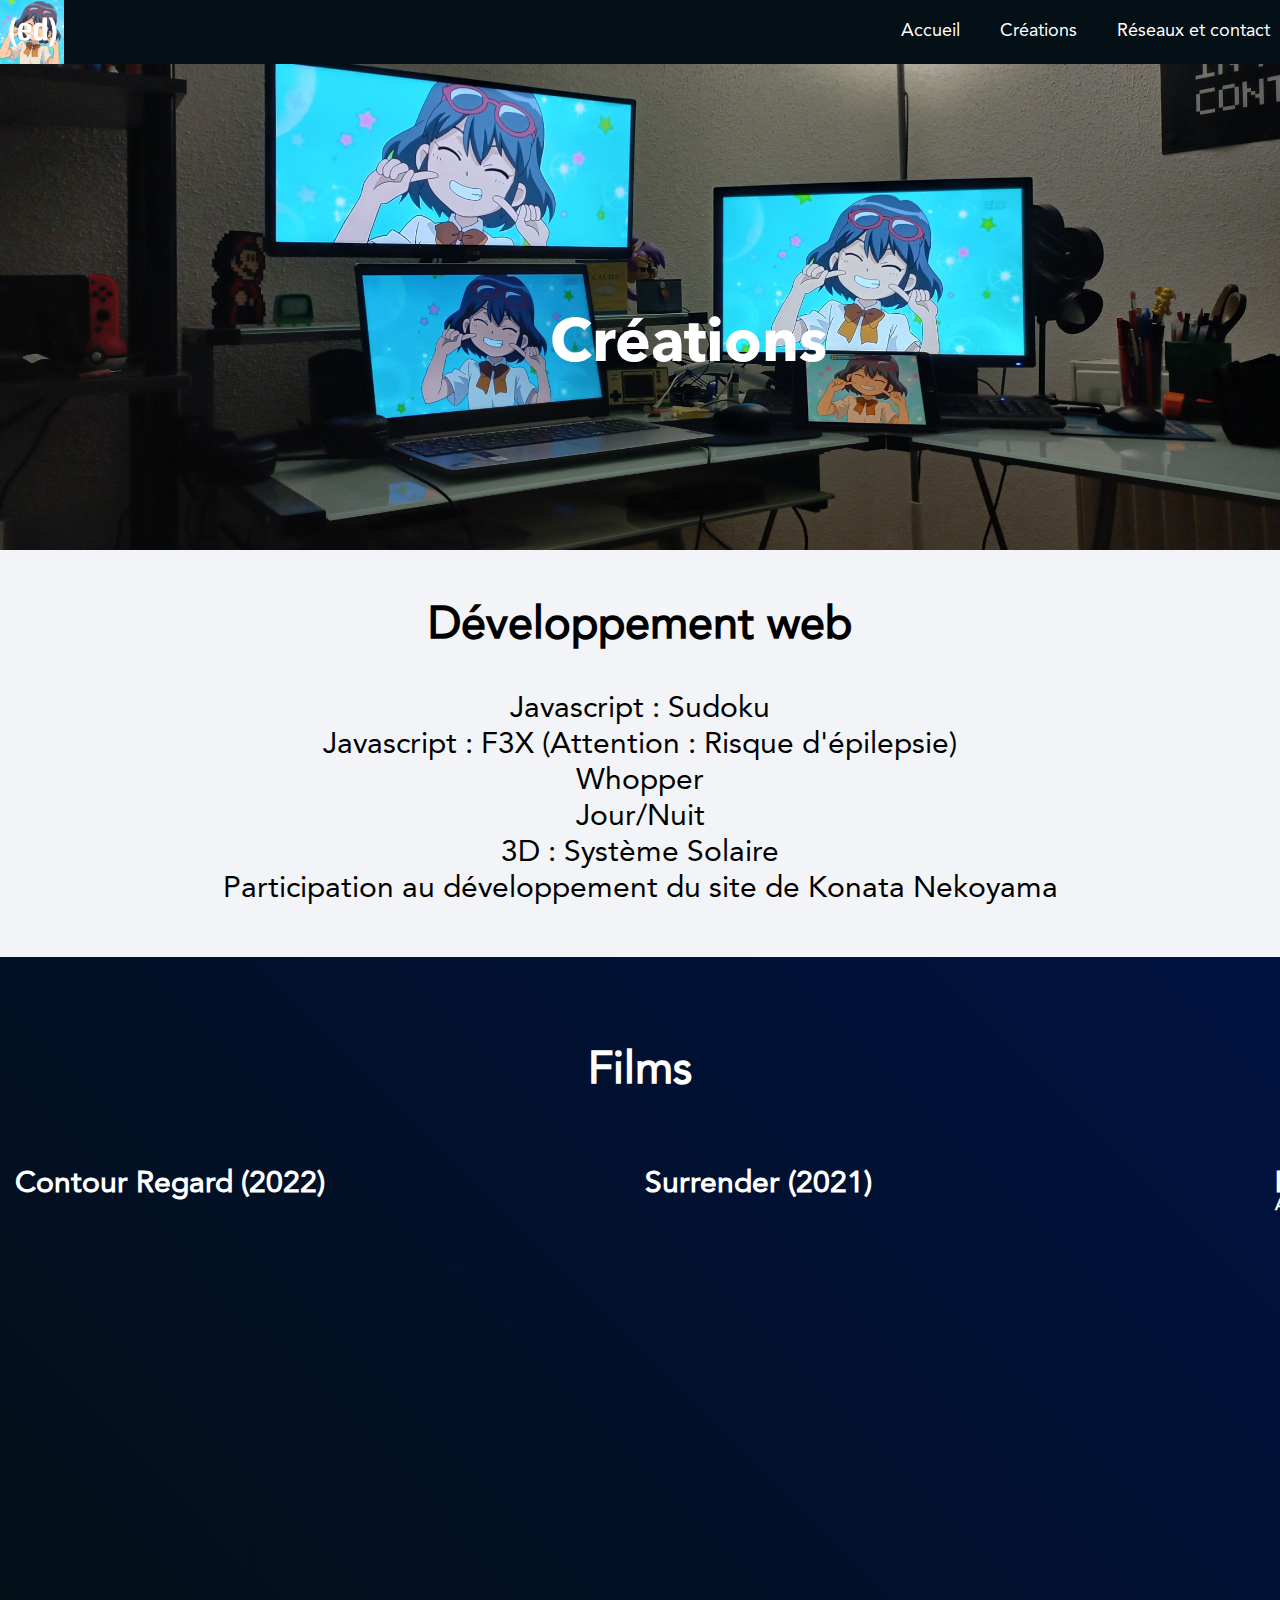
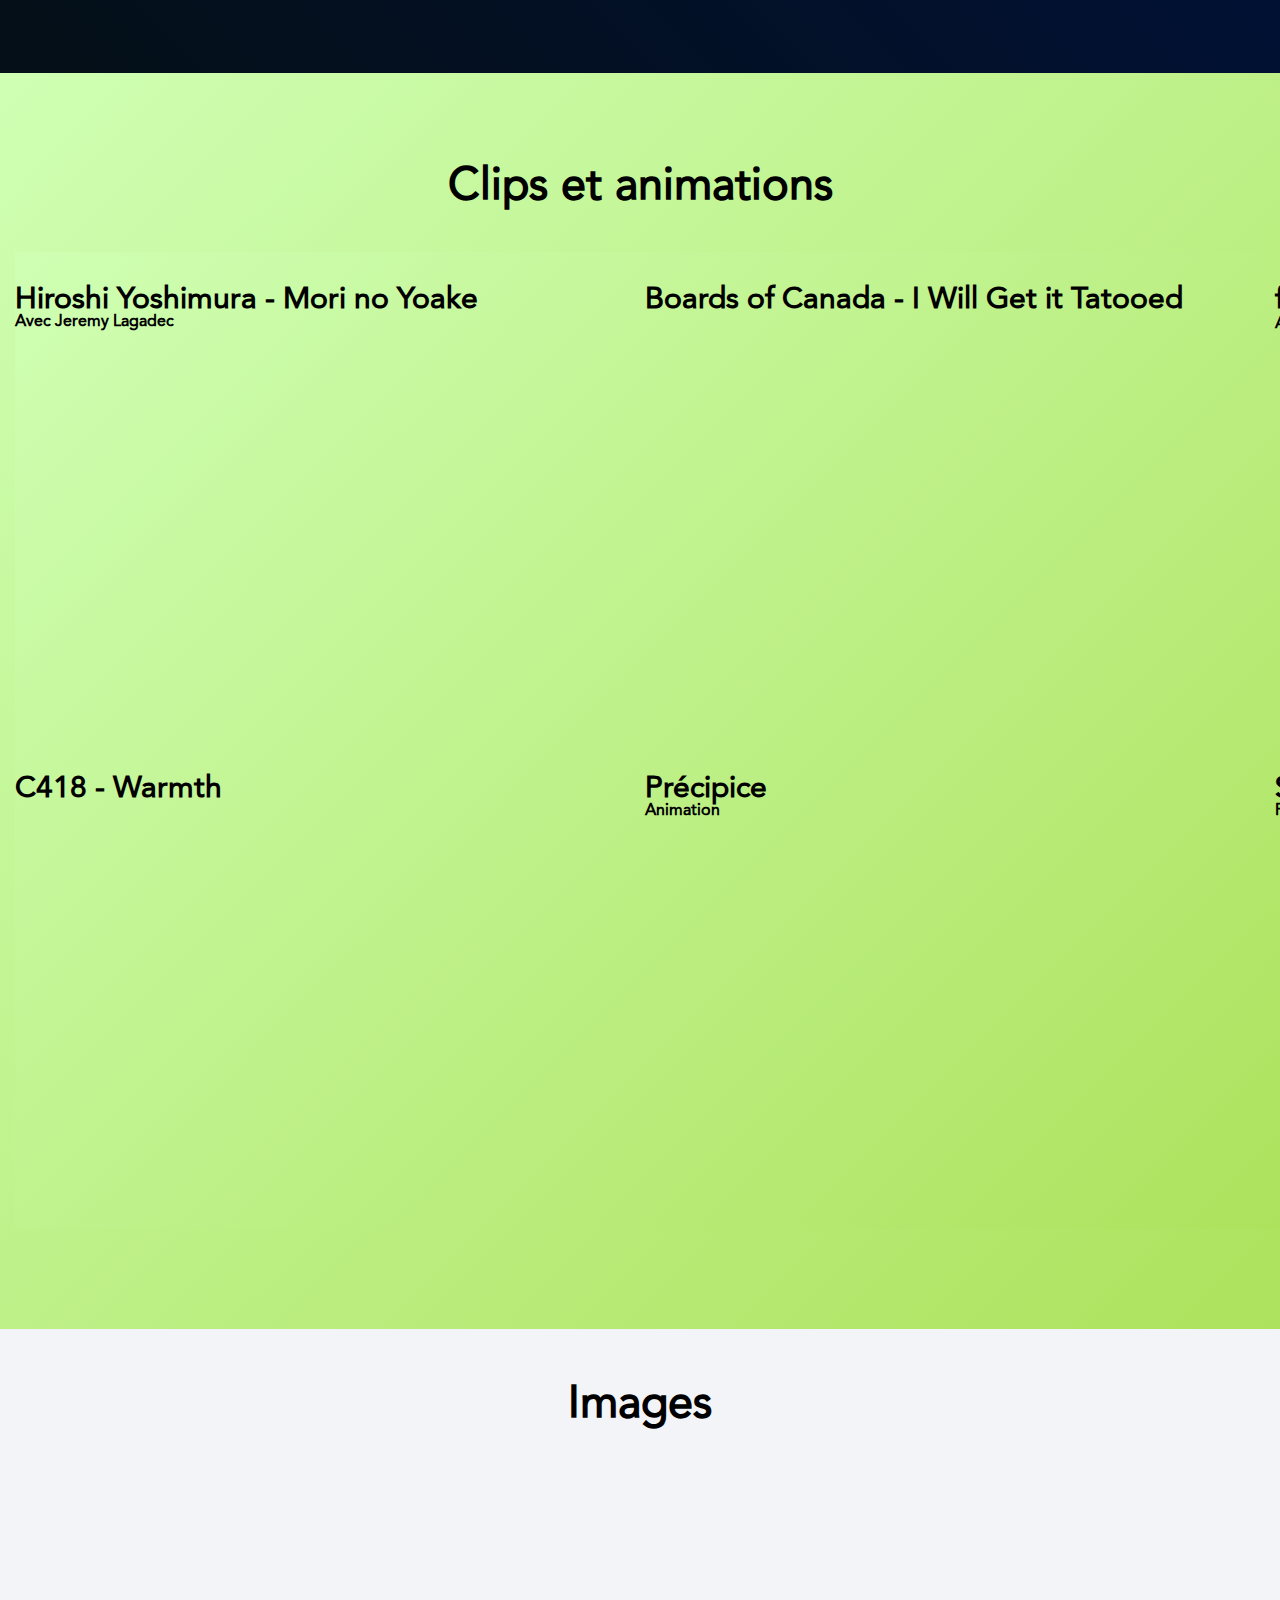
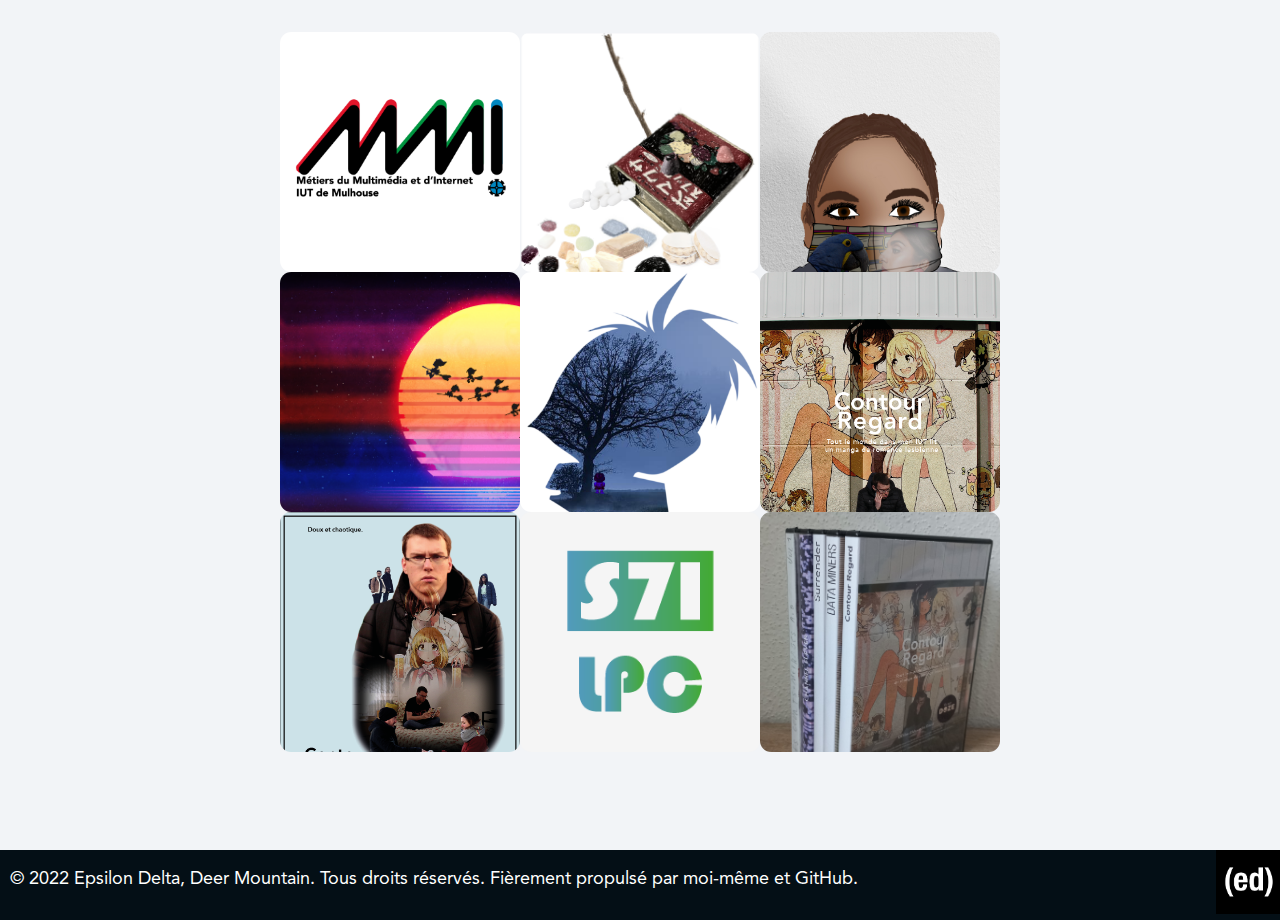
==== creations.html @ 0c3ee6b1 "Créations" ====
<!DOCTYPE html>
<html lang="en">

<head>
    <meta charset="UTF-8">
    <meta http-equiv="X-UA-Compatible" content="IE=edge">
    <meta name="viewport" content="width=device-width, initial-scale=1.0">
    <link rel="stylesheet" href="css/universal-css.css">
    <link rel="stylesheet" href="css/créations.css">
    <link rel="icon" type="image/x-icon" href="favicon.ico">
    <title>Epsilon Delta - Créations</title>
</head>

<body>
    <!--Header-->
    <header>
        <div>
            <a href="index.html"><img src="assets/icons/ed-icon.png" onMouseOver="this.src='assets/icons/ed-icon2.png'"
                    onMouseOut="this.src='assets/icons/ed-icon.png'" width=64px height=64px></a>
            <a class="barrenavlastbutton" href="index.html">Accueil</a>
            <a class="barrenavbutton" href="creations.html">Créations</a>
            <a class='barrenavbutton' href="réseaux.html">Réseaux et contact</a>
        </div>
    </header>
    <div class="banner">
        <h1>Créations</h1>
    </div>
    <!--Main-->
    <main>
        <!--Internet-->
        <h2>Développement web</h2>
        <div class="internet">
            <a href="websites/js-sudoku.html">
                <li>Javascript : Sudoku</li>
            </a>
            <a href="websites/js-f3x.html">
                <li>Javascript : F3X (Attention : Risque d'épilepsie)</li>
            </a>
            <a href="websites/whopper.html">
                <li>Whopper</li>
            </a>
            <a href="websites/journuit.html">
                <li>Jour/Nuit</li>
            </a>
            <a href="websites/3d-solar.html">
                <li>3D : Système Solaire</li>
            </a>
            <a href="https://konatanekoyama.com/">
                <li>Participation au développement du site de Konata Nekoyama</li>
            </a>
        </div>
        <!--Films-->
        <div id="films" class="container">
            <h2>Films</h2>
            <div class="content">
                <div class="films">
                    <h3>Contour Regard (2022)</h3>
                    <iframe width="620" height="380" src="https://www.youtube.com/embed/1I_izCODY9I"
                        title="Contour Regard (2022)" frameborder="0"
                        allow="accelerometer; autoplay; clipboard-write; encrypted-media; gyroscope; picture-in-picture"
                        allowfullscreen></iframe>
                </div>
                <div class="films">
                    <h3>Surrender (2021)</h3>
                    <iframe width="620" height="380" src="https://www.youtube.com/embed/ax5WBQHuE-s"
                        title="Surrender (2021)" frameborder="0"
                        allow="accelerometer; autoplay; clipboard-write; encrypted-media; gyroscope; picture-in-picture"
                        allowfullscreen></iframe>
                </div>
                <div class="films">
                    <h3>Data Miners (2021)</h3>
                    <h4>Avec Thibaut Bernard</h4>
                    <iframe width="620" height="380" src="https://www.youtube.com/embed/Bkvx0kFepbY"
                        title="Data Miners (2021)" frameborder="0"
                        allow="accelerometer; autoplay; clipboard-write; encrypted-media; gyroscope; picture-in-picture"
                        allowfullscreen></iframe>
                </div>
            </div> 
        </div>
        
        <!--Clips-->
        <div id="clips" class="container">
            <h2>Clips et animations</h2>
            <div id="clips" class="content">
                <div class="films" style="grid-area: c1;">
                    <h3>Hiroshi Yoshimura - Mori no Yoake</h3>
                    <h4>Avec Jeremy Lagadec</h4>
                    <iframe width="620" height="380" src="https://www.youtube.com/embed/MrYJPhkFpbQ"
                        title="Mori no Yoake (2022)" frameborder="0"
                        allow="accelerometer; autoplay; clipboard-write; encrypted-media; gyroscope; picture-in-picture"
                        allowfullscreen></iframe>
                </div>
                <div class="films" style="grid-area: c2">
                    <h3>Boards of Canada - I Will Get it Tatooed</h3>
                    <iframe width="620" height="380" src="https://www.youtube.com/embed/EI36LWhkgTY"
                        title="I Will Get it Tatooed (2022)" frameborder="0"
                        allow="accelerometer; autoplay; clipboard-write; encrypted-media; gyroscope; picture-in-picture"
                        allowfullscreen></iframe>
                </div>
                <div class="films" style="grid-area: c3">
                    <h3>float.</h3>
                    <h4>Architecture in Tokyo - MARBLE (ft. ULTRA ウルトラ)</h4>
                    <iframe width="620" height="380" src="https://www.youtube.com/embed/Y4aQ-gVw7V4" title="float. (2022)"
                        frameborder="0"
                        allow="accelerometer; autoplay; clipboard-write; encrypted-media; gyroscope; picture-in-picture"
                        allowfullscreen></iframe>
                </div>
                <div class="films" style="grid-area: c4">
                    <h3>C418 - Warmth</h3>
                    <iframe width="620" height="380" src="https://www.youtube.com/embed/zT39hgY_VWE"
                        title="C418 - Warmth (2018)" frameborder="0"
                        allow="accelerometer; autoplay; clipboard-write; encrypted-media; gyroscope; picture-in-picture"
                        allowfullscreen></iframe>
                </div>
                <div class="films" style="grid-area: c5">
                    <h3>Précipice</h3>
                    <h4>Animation</h4>
                    <iframe width="620" height="380" src="https://www.youtube.com/embed/DAhU23D7wAk"
                        title="Précipice (2022)" frameborder="0"
                        allow="accelerometer; autoplay; clipboard-write; encrypted-media; gyroscope; picture-in-picture"
                        allowfullscreen></iframe>
                </div>
                <div class="films" style="grid-area: c6">
                    <h3>Seven Color Generator</h3>
                    <h4>FM Skyline - Overture</h4>
                    <iframe width="620" height="380" src="https://www.youtube.com/embed/deSMQOdVIsk"
                        title="Seven Color Generator (2022)" frameborder="0"
                        allow="accelerometer; autoplay; clipboard-write; encrypted-media; gyroscope; picture-in-picture"
                        allowfullscreen></iframe>
                </div>
            </div>
        </div>
        
        <!--Photos/Photomontages-->
        <h2>Images</h2>
        <div id="photos" class="container">
            <div class="créations-content">
                <div class="creation-grid">
                    <div class="div1" id="colon1">
                        <a href="assets/creations/mmi.png"><img src="assets/creations/mmism.png" width="100%"
                                loading="lazy"></a>
                    </div>
                    <div class="div2" id="colon2">
                        <a href="assets/creations/bonbons.png"><img src="assets/creations/bonbons.png" width="100%"
                                loading="lazy"></a>
                    </div>
                    <div class="div3" id="colon3">
                        <a href="assets/creations/portrait.jpg"><img src="assets/creations/portrait.jpg" width="100%"
                                style="margin-bottom: 15px;" loading="lazy"></a>
                    </div>
                    <div class="div4" id="colon1">
                        <a href="assets/creations/doremi.png"><img src="assets/creations/doremi.png" width="180%"
                                style="margin-right: 30px;" loading="lazy"></a>
                    </div>
                    <div class="div5" id="colon2">
                        <a href="assets/creations/find_it.png"><img src="assets/creations/find_it.png" width="100%"
                                loading="lazy"></a>
                    </div>
                    <div class="div6" id="colon3">
                        <a href="assets/creations/cr_poster1.png"><img src="assets/creations/cr_poster1.png"
                                width="100%" loading="lazy"></a>
                    </div>
                    <div class="div7" id="colon1">
                        <a href="assets/creations/cr_poster2.png"><img src="assets/creations/cr_poster2.png"
                                width="100%" loading="lazy"></a>
                    </div>
                    <div class="div8" id="colon2">
                        <a href="assets/creations/s71lpc.png"><img src="assets/creations/s71lpc.png" width="100%"
                                loading="lazy"></a>
                    </div>
                    <div class="div9" id="colon3">
                        <a href="assets/creations/cr2.jpg"><img src="assets/creations/cr2.jpg" width="100%"
                                loading="lazy"></a>
                    </div>
                </div>
            </div>
        </div>
    </main>
    <!--Footer-->
    <footer>
        <p>© 2022 Epsilon Delta, Deer Mountain. Tous droits réservés. Fièrement propulsé par <a href="origins/page internet.html" style="text-decoration: none; color: white;">moi-même</a> et GitHub.</p>
        <a href="#"><img src="assets/icons/ed-icon.png" onMouseOver="this.src='assets/icons/ed-icon3.png'"
                onMouseOut="this.src='assets/icons/ed-icon.png'" width=64px height=64px></a>
    </footer>
    <!-- Je m'en occuperais peut-être un peu plus tard de ça,
    <script src="js/jquery.js"></script>
    <script src="js/creations-miniatures.js"></script>
    <script src="js/creations-slideshow.js"></script> -->
</body>

</html>
---- css/universal-css.css ----
html {
    scroll-behavior: smooth;
}
body {
    margin: 0px;
    background-color: #f2f4f7;
    font-family: "AvenirLTSRoman";
}
h1 {
    font-family: "AvenirNextLTSBold";
}
@font-face {
    font-family: "AvenirLTSRoman";
    src: url(../assets/fonts/avenir/AvenirLTStd-Roman.otf);
}
@font-face {
    font-family: "AvenirNextLTSBold";
    src: url(../assets/fonts/avenirnext/AvenirNextLTPro-Bold.otf);
}
@font-face {
    font-family: "HelveticaNeueCDBold";
    src: url(../assets/fonts/helvneue.ttf);
}
/*Header*/
header {
    background-color: #040f16;
    color: white;
    position: fixed;
    width: 100%;
    height: 64px;
    font-size: 18px;
    font-style: normal;
    top: 0px;
    z-index: 11;
}
header>div {
    display: flex;
}

.barrenavlastbutton {
    margin-left: auto;
    margin-top: 20px;
    margin-right: 10px;
}
.barrenavbutton {
    margin-left: 30px;
    margin-top: 20px;
    margin-right: 10px;
}
header>div>a {
    text-decoration: none;
    color: white;
}
header>div>a:hover {
    text-decoration: underline;
}
/*Footer*/
footer {
    background-color: #040f16;
    color: white;
    font-size: 18px;
    display: flex;
}
footer>p {
    margin-left: 10px;
}
footer>a {
    margin-left: auto;
}
/*Sous-pages*/
#link>a {
    transition: 0.25s;
    color: brown;
    font-size: 25px;
    font-family: "HelveticaNeueCDBold";
    text-decoration: none;
}
#link>a:hover {
    transition: 0.25s;
    color: seagreen;
}
---- css/créations.css ----
.banner {
    display: block;
    height: 30em;
    text-align: center;
    background-image: url("../assets/img/bg_créations.jpg");
    background-size: cover;
    padding-bottom: 70px;
    font-family: "HelveticaNeueCDBold";
    text-align: center;
}
.banner>h1 {
    color: white;
    position: absolute;
    top: 30%;
    left: 43%;
    font-size: 60px;
}
main {
    margin-top: 50px;
}
h2 {
    font-size: 45px;
    text-align: center;
}
h3 {
    font-size: 30px;
}
h4 {
    margin-top: -35px;
}
.content {
    display: block;
    margin-left: 15px;
    align-content: center;
    display: grid;
    grid-template-columns: 30%, 30%, 30%;
    grid-template-rows: 30%, 30%, 30%;
    grid-template-areas:"c1 c2 c3"
                        "c4 c5 c6"
                        "c7 c8 c9";
}
.films {
    display: block;   
    margin-right: 10px;
}
.container {
    padding-top: 50px;
    padding-bottom: 50px;
}
#films {
    background: linear-gradient(45deg, #040F16, #001242);
    color: white;
}
#clips {
    background: linear-gradient(-45deg, #ADE25D, #CFFFB3);
    margin-bottom: 50px;
}
/*Internet*/
.internet {
    display: block;
    font-size: 30px;
    text-align: center;
    margin-bottom: 50px;
}
.internet>a {
    text-decoration: none;
    border: solid 0px;
    color: black;
}
.internet>a>li {
    transition: 0.25s;
    text-decoration: none;
    
}
.internet>a>li:hover {
    transition: 0.25s;
    background-color: black;
    color: white;
    border-radius: 15px;
}
/*Photos*/
.créations-content {
    display: flex;
    align-items: center;
    justify-content: center;
}
.creation-grid {
    display: grid;
    grid-template-columns: auto auto auto;
    grid-template-rows: auto auto auto;
    grid-template-areas: "div1 div2 div3"
                         "div4 div5 div6"
                         "div7 div8 div9";
    margin-top: 7em;
    margin-bottom: 3em;
}
.creation-grid>div {
    width: 15em;
    height: 15em;
    overflow: hidden;
    border: 0px solid;
    border-radius: 0.7em;
    position: relative;
    transition: 1s;
}
.div1 {
    grid-area: div1;
}
.div2 {
    grid-area: div2;
}
.div3 {
    grid-area: div3;
}
.div4 {
    grid-area: div4;
    animation-delay: 0.3s;
}
.div5 {
    grid-area: div5;
}
.div6 {
    grid-area: div6;
    animation-delay: 0.3s;
}
.div7 {
    grid-area: div7;
    animation-delay: 0.6s;
}
.div8 {
    grid-area: div8;
}
.div9 {
    grid-area: div9;
    animation-delay: 0.6s;
}
#photos>div {
    display: flex;
    margin-left: auto;
    margin-right: auto;
}

/*Je m'en occuperais peut-être un peu plus tard de ça*/
/* #slideshow {
}
#slideshow>img {
    width: 10%;
} */
/* .photos#wrap {
    position:relative;
	margin:auto;
	color: #d5d5d5;
	width: 640px;
	margin-top:20px;
	margin-bottom:200px;
}
.highlight {
	color:#000;
	background:yellow;
}

img.highlight {
	border:5px solid yellow;
}

.highlight2 {
	color:#000;
	background:#B8DA40 !important;
} */
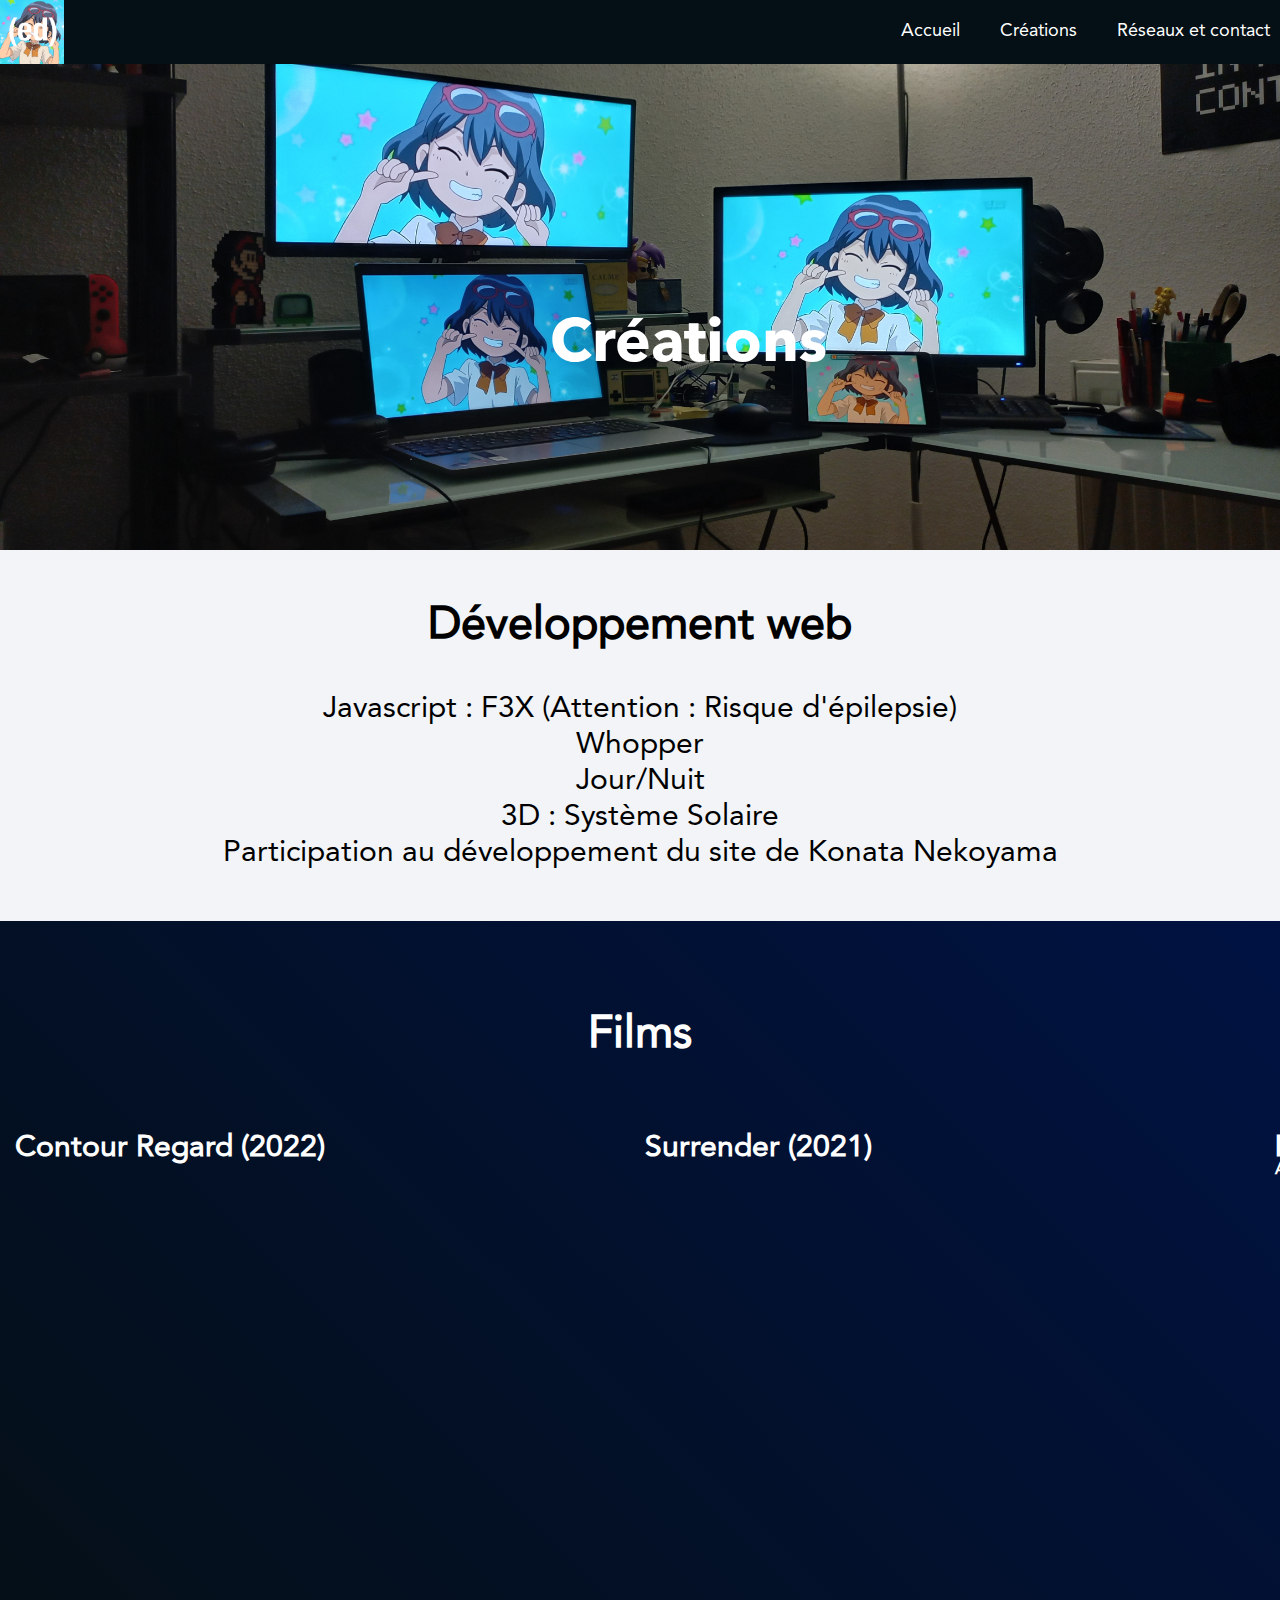
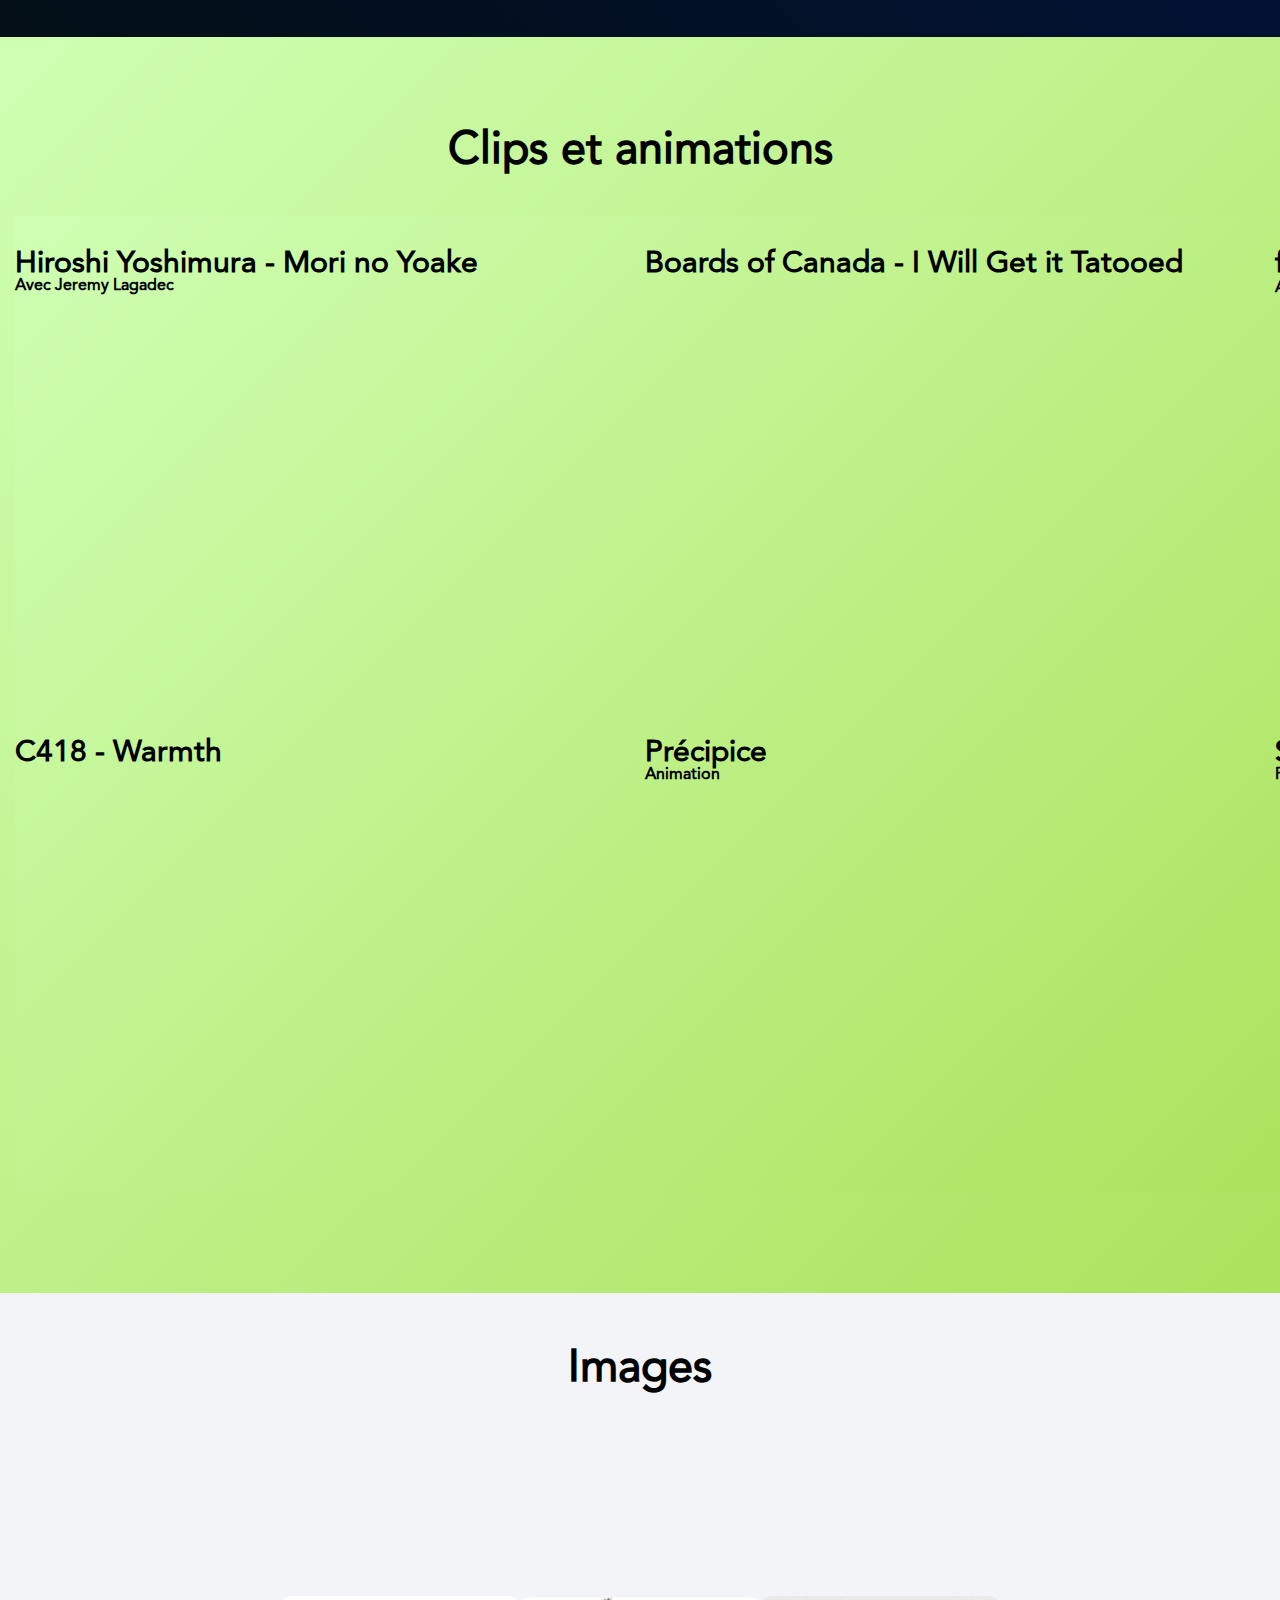
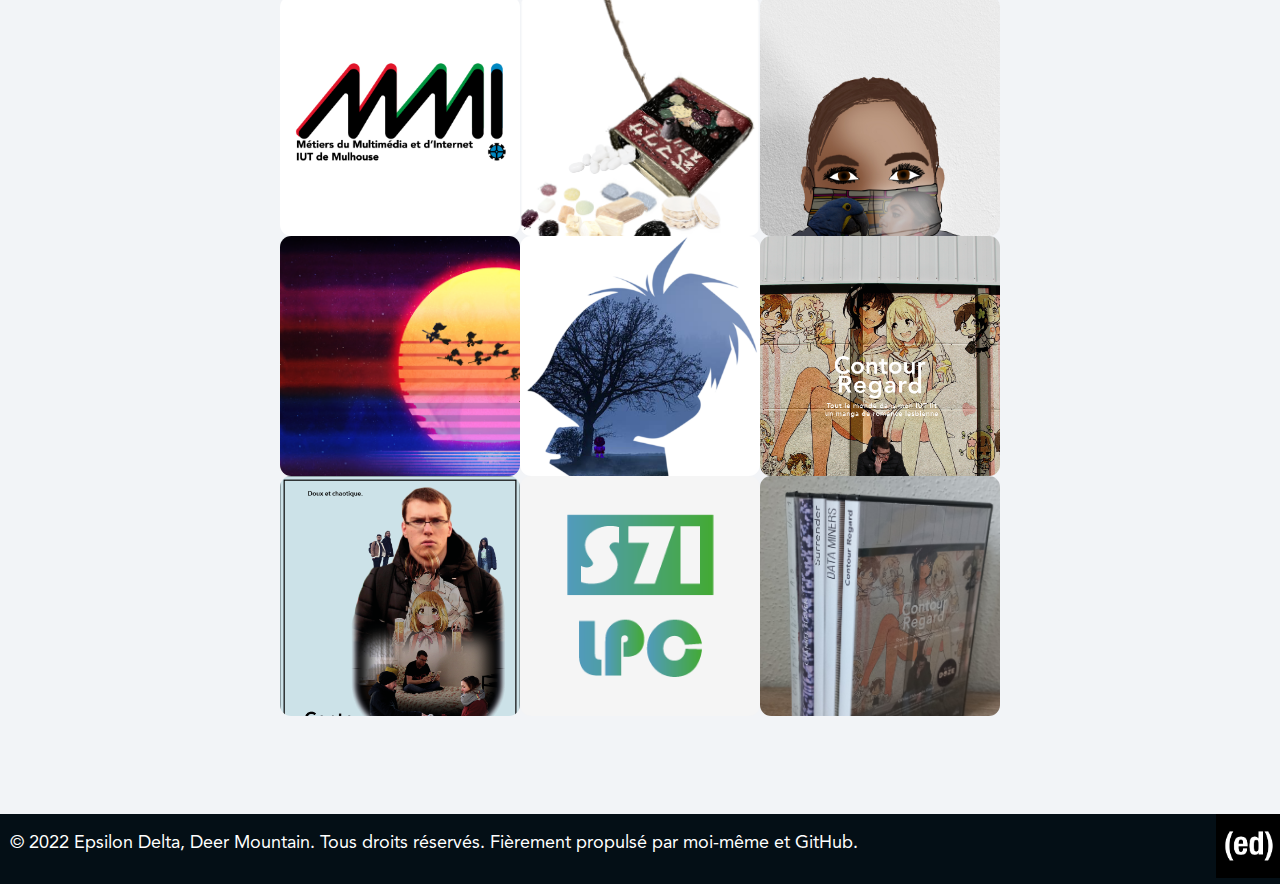
==== commit 0038c224: ""créations"" ====
--- a/creations.html
+++ b/creations.html
@@ -30,9 +30,6 @@
         <!--Internet-->
         <h2>Développement web</h2>
         <div class="internet">
-            <a href="websites/js-sudoku.html">
-                <li>Javascript : Sudoku</li>
-            </a>
             <a href="websites/js-f3x.html">
                 <li>Javascript : F3X (Attention : Risque d'épilepsie)</li>
             </a>
